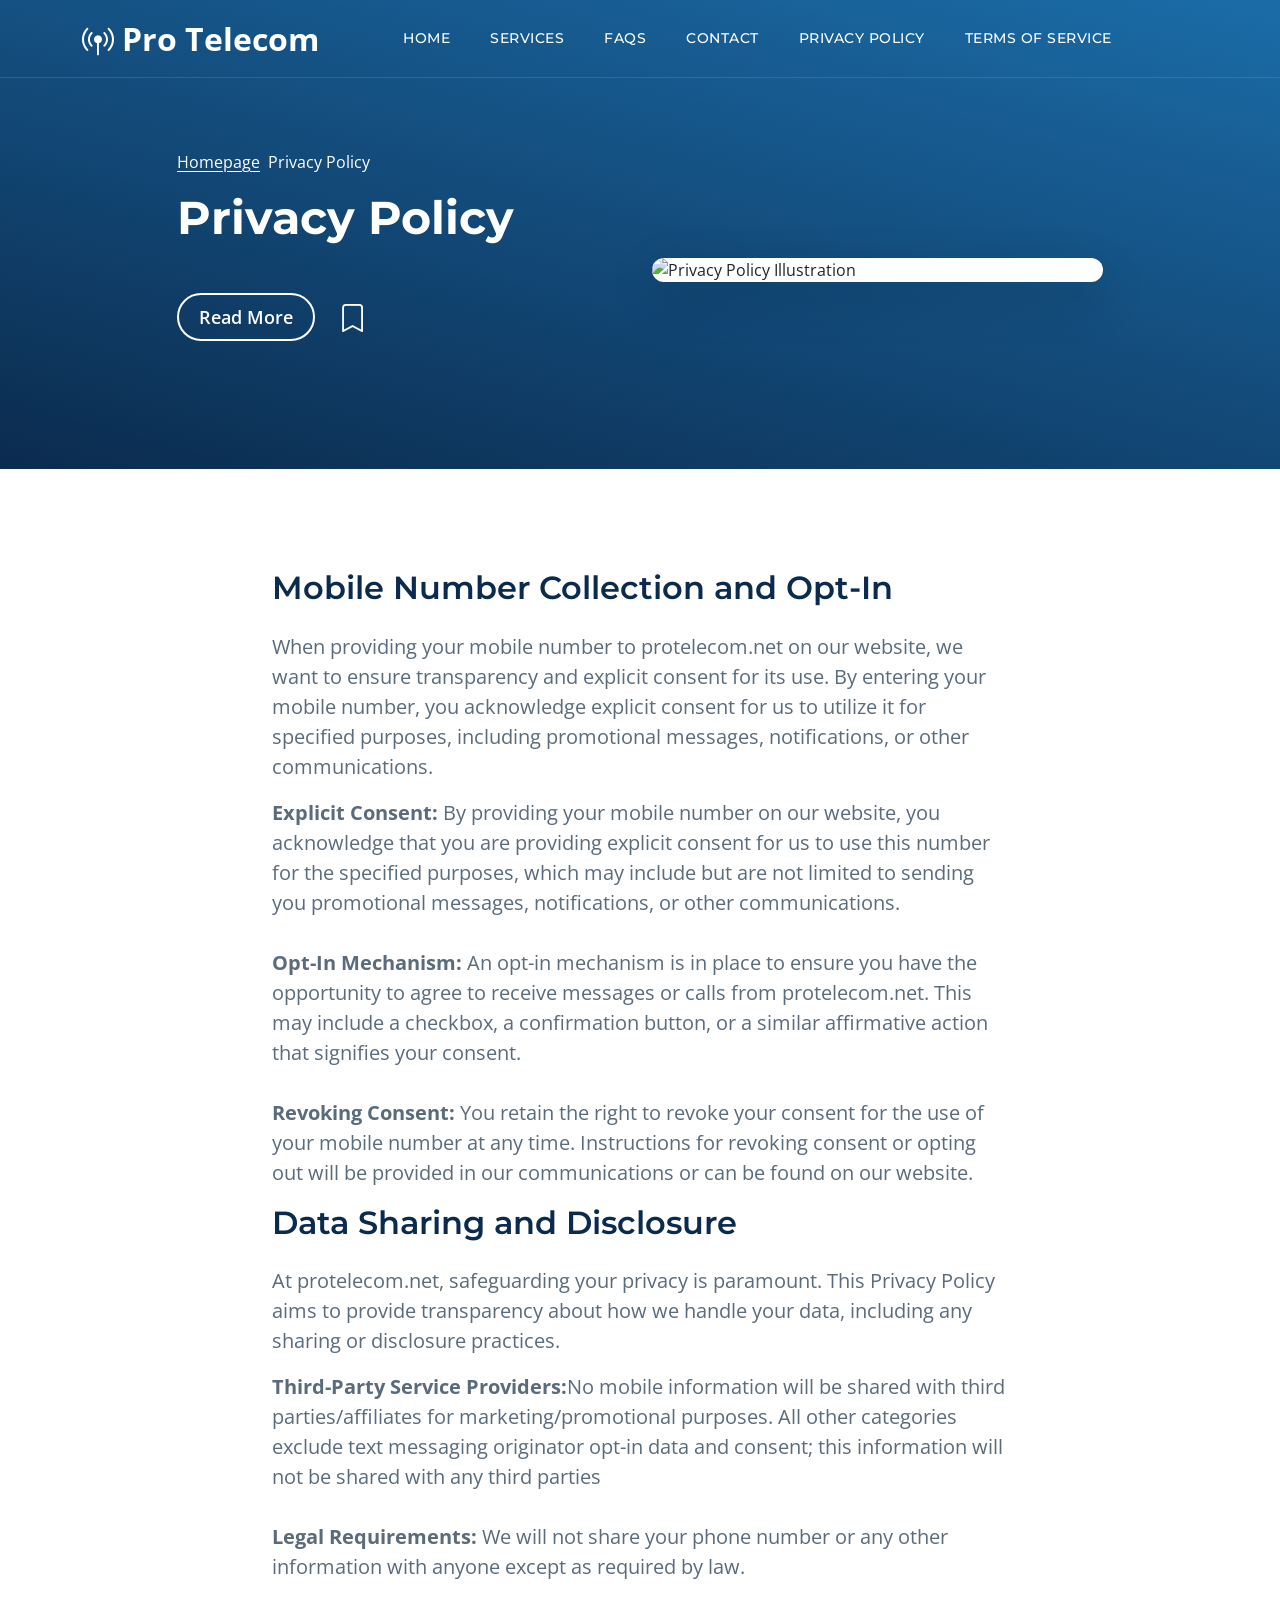
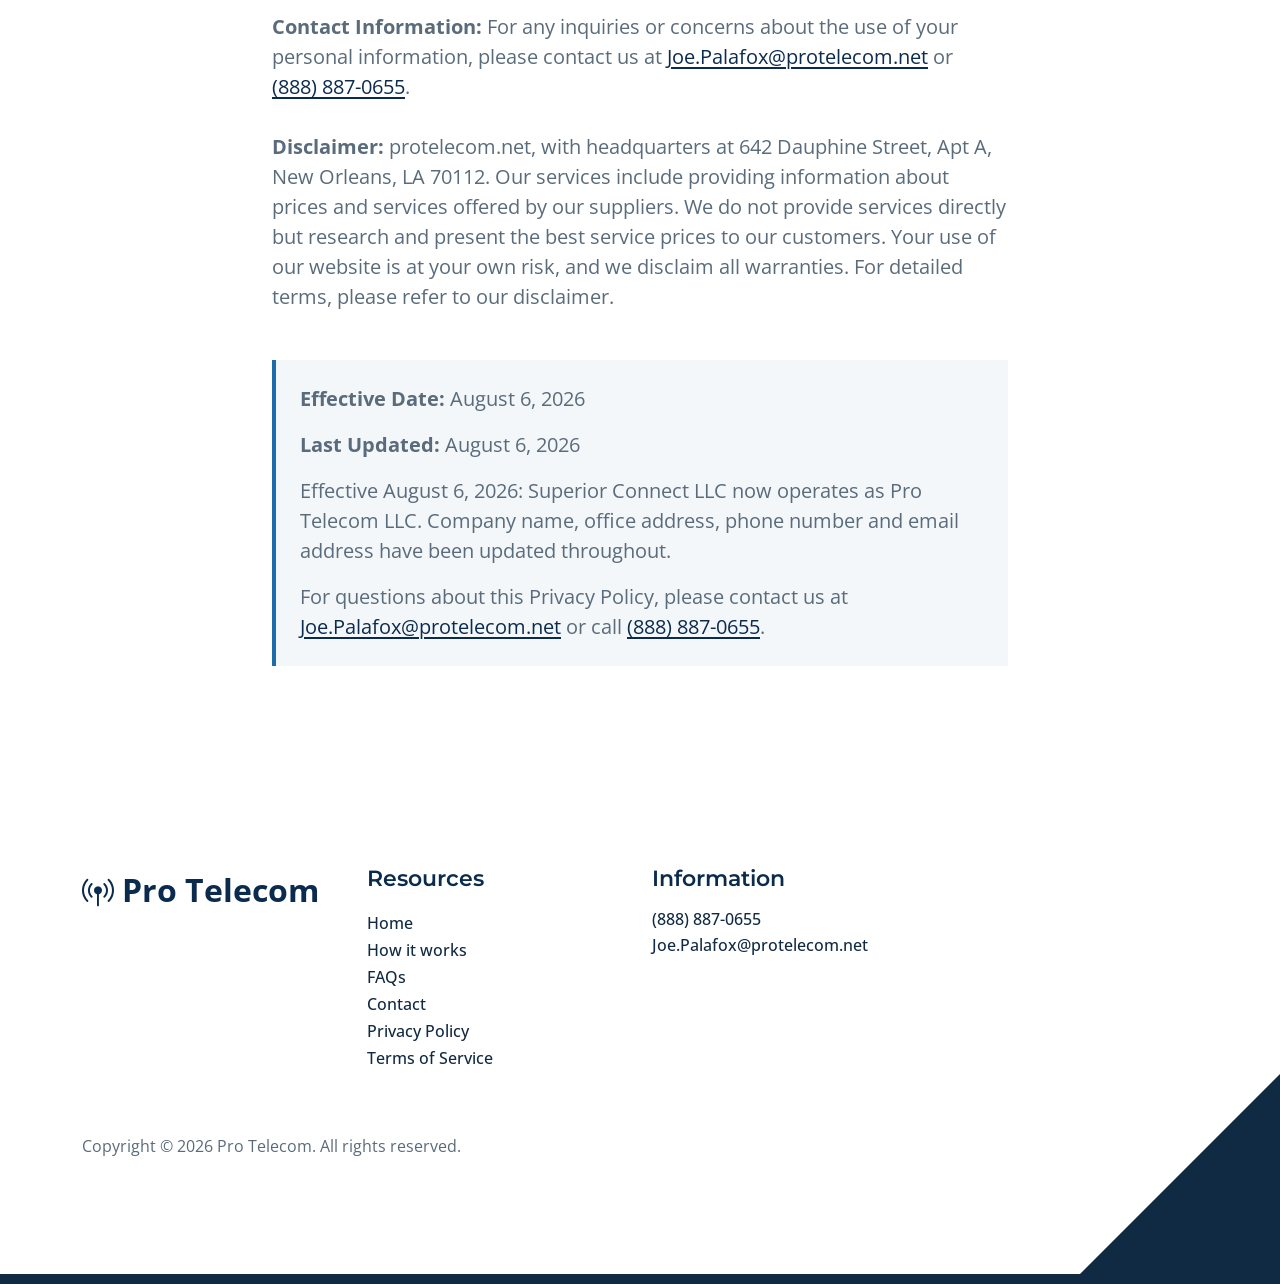
==== Privacy.html @ 8b6235a5 "Added" ====
<!doctype html>
<html lang="en">
<head>
    <meta charset="utf-8">
    <meta name="viewport" content="width=device-width, initial-scale=1">

    <meta name="description" content="Privacy Policy for Pro Telecom - Learn how we protect your personal information, mobile number data, and ensure transparent data collection practices.">
    <meta name="author" content="">

    <title>Privacy Policy - Pro Telecom</title>

    <!-- CSS FILES -->
    <link rel="preconnect" href="https://fonts.googleapis.com/">

    <link rel="preconnect" href="https://fonts.gstatic.com/" crossorigin>

    <link href="https://fonts.googleapis.com/css2?family=Montserrat:wght@500;600;700&amp;family=Open+Sans&amp;display=swap"
        rel="stylesheet">

    <link href="css/bootstrap.min.css" rel="stylesheet">

    <link href="css/bootstrap-icons.css" rel="stylesheet">

    <link href="css/templatemo-topic-listing.css" rel="stylesheet">

</head>

<body id="top">

    <main>

        <nav class="navbar navbar-expand-lg">
            <div class="container">
                <a class="navbar-brand" href="index.html">
                    <i class="bi-broadcast-pin" aria-hidden="true"></i>
                    Pro Telecom
                </a>

               

                <button class="navbar-toggler" type="button" data-bs-toggle="collapse" data-bs-target="#navbarNav" aria-controls="navbarNav" aria-expanded="false" aria-label="Toggle navigation">
                    <span class="navbar-toggler-icon"></span>
                </button>

                <div class="collapse navbar-collapse" id="navbarNav">
                    <ul class="navbar-nav ms-lg-5 me-lg-auto">
                        <li class="nav-item">
                            <a class="nav-link" href="index.html#section_1">Home</a>
                        </li>

                        <li class="nav-item">
                            <a class="nav-link" href="index.html#section_2">Services</a>
                        </li>

                        <li class="nav-item">
                            <a class="nav-link" href="index.html#section_4">FAQs</a>
                        </li>

                        <li class="nav-item">
                            <a class="nav-link" href="index.html#section_5">Contact</a>
                        </li>

                        <li>
                            <a href="Privacy.html" class="nav-link">Privacy Policy</a>
                        </li>

                        <li>
                            <a href="terms.html" class="nav-link">Terms of Service</a>
                        </li>
                    </ul>
                </div>
            </div>
        </nav>


        <header class="site-header d-flex flex-column justify-content-center align-items-center">
            <div class="container">
                <div class="row justify-content-center align-items-center">

                    <div class="col-lg-5 col-12 mb-5">
                        <nav aria-label="breadcrumb">
                            <ol class="breadcrumb">
                                <li class="breadcrumb-item"><a href="index.html">Homepage</a></li>

                                <li class="breadcrumb-item active" aria-current="page">Privacy Policy</li>
                            </ol>
                        </nav>

                        <h2 class="text-white">Privacy Policy</h2>

                        <div class="d-flex align-items-center mt-5">
                            <a href="#topics-detail" class="btn custom-btn custom-border-btn custom-btn-bg-white smoothscroll me-4">Read
                                More</a>

                            <a href="#top" class="custom-icon bi-bookmark smoothscroll"></a>
                        </div>
                    </div>

                    <div class="col-lg-5 col-12">
                        <div class="topics-detail-block bg-white shadow-lg">
                            <img src="images/topics/undraw_Remote_design_team_re_urdx.png"
                                class="topics-detail-block-image img-fluid" alt="Privacy Policy Illustration">
                        </div>
                    </div>

                </div>
            </div>
        </header>


        <section class="topics-detail-section section-padding" id="topics-detail">
            <div class="container">
                <div class="row">

                    <div class="col-lg-8 col-12 m-auto">
                        <h3 class="mb-4">Mobile Number Collection and Opt-In</h3>

                        <p>When providing your mobile number to protelecom.net on our website, we want to ensure
                            transparency and explicit consent for its use. By entering your mobile number, you
                            acknowledge explicit consent for us to utilize it for specified purposes, including
                            promotional messages, notifications, or other communications.</p>
                        <p><b>Explicit Consent: </b>By providing your mobile number on our website, you acknowledge that
                            you are providing explicit consent for us to use this number for the specified purposes,
                            which may include but are not limited to sending you promotional messages, notifications, or
                            other communications.

                            <br><br><b>Opt-In Mechanism:</b> An opt-in mechanism is in place to ensure you have the
                            opportunity to agree to receive messages or calls from protelecom.net. This may include a
                            checkbox, a confirmation button, or a similar affirmative action that signifies your
                            consent.
                            <br><br>
                            <b>Revoking Consent: </b>You retain the right to revoke your consent for the use of your
                            mobile number at any time. Instructions for revoking consent or opting out will be provided
                            in our communications or can be found on our website.
                        </p>
                    </div>
                    <div class="col-lg-8 col-12 m-auto">
                        <h3 class="mb-4">Data Sharing and Disclosure</h3>

                        <p>At protelecom.net, safeguarding your privacy is paramount. This Privacy Policy aims to provide
                            transparency about how we handle your data, including any sharing or disclosure practices.
                        </p>
                        <p>
                            <b>Third-Party Service Providers:</b>No mobile information will be shared with third parties/affiliates for marketing/promotional purposes. All other categories exclude text messaging originator opt-in data and consent; this information will not be shared with any third parties

                            <br>
                            <br><b>Legal Requirements:</b> We will not share your phone number or any other information with anyone except as required by law.
                            <br><br>

                            <b>Contact Information: </b>For any inquiries or concerns about the use of your personal information, please contact us at <a href="mailto:Joe.Palafox@protelecom.net">Joe.Palafox@protelecom.net</a> or <a href="tel:+18888870655">(888) 887-0655</a>.
                            <br><br>

                            <b>Disclaimer: </b>protelecom.net, with headquarters at 642 Dauphine Street, Apt A, New Orleans, LA 70112. Our services include providing information about prices and services offered by our suppliers. We do not provide services directly but research and present the best service prices to our customers. Your use of our website is at your own risk, and we disclaim all warranties. For detailed terms, please refer to our disclaimer.
                        </p>

                        <div class="mt-5 p-4" style="background-color: #F4F7FA; border-left: 4px solid #1B6CA8;">
                            <p><strong>Effective Date:</strong> August 6, 2026</p>
                            <p><strong>Last Updated:</strong> August 6, 2026</p>
                            <p>Effective August 6, 2026: Superior Connect LLC now operates as Pro Telecom LLC. Company name, office address, phone number and email address have been updated throughout.</p>
                            <p class="mb-0">For questions about this Privacy Policy, please contact us at <a href="mailto:Joe.Palafox@protelecom.net">Joe.Palafox@protelecom.net</a> or call <a href="tel:+18888870655">(888) 887-0655</a>.</p>
                        </div>
                    </div>


                </div>
            </div>
        </section>
    </main>

    <footer class="site-footer section-padding">
        <div class="container">
            <div class="row">

                <div class="col-lg-3 col-12 mb-4 pb-2">
                    <a class="navbar-brand mb-2" href="index.html">
                        <i class="bi-broadcast-pin" aria-hidden="true"></i>
                        Pro Telecom
                    </a>
                </div>

                <div class="col-lg-3 col-md-4 col-6">
                    <h6 class="site-footer-title mb-3">Resources</h6>

                    <ul class="site-footer-links">
                        <li class="site-footer-link-item">
                            <a href="index.html" class="site-footer-link">Home</a>
                        </li>

                        <li class="site-footer-link-item">
                            <a href="index.html#section_2" class="site-footer-link">How it works</a>
                        </li>

                        <li class="site-footer-link-item">
                            <a href="index.html#section_4" class="site-footer-link">FAQs</a>
                        </li>

                        <li class="site-footer-link-item">
                            <a href="index.html#section_1" class="site-footer-link">Contact</a>
                        </li>

                        <li class="site-footer-link-item">
                            <a href="Privacy.html" class="site-footer-link">Privacy Policy</a>
                        </li>

                        <li class="site-footer-link-item">
                            <a href="terms.html" class="site-footer-link">Terms of Service</a>
                        </li>
                    </ul>
                </div>

                <div class="col-lg-3 col-md-4 col-8 mb-4 mb-lg-0">
                    <h6 class="site-footer-title mb-3">Information</h6>

                    <p class="text-white d-flex mb-1">
                        <a href="tel:+18888870655" class="site-footer-link">
                            (888) 887-0655
                        </a>
                    </p>

                    <p class="text-white d-flex">
                        <a href="mailto:Joe.Palafox@protelecom.net" class="site-footer-link">
                            Joe.Palafox@protelecom.net
                        </a>
                    </p>
                </div>


                    <p class="copyright-text mt-lg-5 mt-4">Copyright © 2026 Pro Telecom. All rights reserved.
                    
                </div>

            </div>
        </div>
    </footer>

    <!-- JAVASCRIPT FILES -->
    <script src="js/jquery.min.js"></script>
    <script src="js/bootstrap.bundle.min.js"></script>
    <script src="js/jquery.sticky.js"></script>
    <script src="js/custom.js"></script>

</body>


</html>
---- css/templatemo-topic-listing.css ----
/*

TemplateMo 590 topic listing

https://templatemo.com/tm-590-topic-listing

*/

/*---------------------------------------
  CUSTOM PROPERTIES ( VARIABLES )             
-----------------------------------------*/
:root {
  /* ---- Pro Telecom brand palette: Deep Navy + Electric Cyan ---- */
  --white-color:                  #FFFFFF;
  --primary-color:                #0B2B4E;  /* navy  - headings, links, active states */
  --secondary-color:              #102A43;  /* ink   - dark surfaces, footer accents  */
  --section-bg-color:             #102A43;  /* ink   - .section-bg                    */
  --custom-btn-bg-color:          #1B6CA8;  /* blue  - button fill, gradient end      */
  --custom-btn-bg-hover-color:    #00B8D9;  /* cyan  - button hover fill              */
  --dark-color:                   #0B2B4E;  /* navy  - h2-h6                          */
  --p-color:                      #5A6B7C;  /* gray  - body copy                      */
  --border-color:                 #DCE6F0;  /* hairline rules on light surfaces       */
  --link-hover-color:             #1B6CA8;  /* blue  - a:hover on LIGHT surfaces      */

  /* cyan is a surface/border/dark-bg accent only: it is 2.37:1 on white
     and 2.36:1 on the gradient's blue end, so it is never body text there */
  --accent-color:                 #00B8D9;  /* cyan  - accents, borders, dark-bg text */
  --accent-on-dark-color:         #B8F1FA;  /* pale cyan - AA-safe hover on gradient  */
  --gradient-start:               #0B2B4E;
  --gradient-end:                 #1B6CA8;

  --body-font-family:             'Open Sans', sans-serif;
  --title-font-family:            'Montserrat', sans-serif;

  --h1-font-size:                 50px;
  --h2-font-size:                 46px;
  --h3-font-size:                 32px;
  --h4-font-size:                 28px;
  --h5-font-size:                 24px;
  --h6-font-size:                 22px;
  --p-font-size:                  20px;
  --menu-font-size:               14px;
  --btn-font-size:                18px;
  --copyright-font-size:          16px;

  --border-radius-large:          100px;
  --border-radius-medium:         20px;
  --border-radius-small:          10px;

  --font-weight-normal:           400;
  --font-weight-medium:           500;
  --font-weight-semibold:         600;
  --font-weight-bold:             700;
}

body {
  background-color: var(--white-color);
  font-family: var(--body-font-family); 
}


/*---------------------------------------
  TYPOGRAPHY               
-----------------------------------------*/

h2,
h3,
h4,
h5,
h6 {
  color: var(--dark-color);
}

h1,
h2,
h3,
h4,
h5,
h6 {
  font-family: var(--title-font-family); 
  font-weight: var(--font-weight-semibold);
}

h1 {
  font-size: var(--h1-font-size);
  font-weight: var(--font-weight-bold);
}

h2 {
  font-size: var(--h2-font-size);
  font-weight: var(--font-weight-bold);
}

h3 {
  font-size: var(--h3-font-size);
}

h4 {
  font-size: var(--h4-font-size);
}

h5 {
  font-size: var(--h5-font-size);
}

h6 {
  color: var(--primary-color);
  font-size: var(--h6-font-size);
}

p {
  color: var(--p-color);
  font-size: var(--p-font-size);
  font-weight: var(--font-weight-normal);
}

ul li {
  color: var(--p-color);
  font-size: var(--p-font-size);
  font-weight: var(--font-weight-normal);
}

a, 
button {
  touch-action: manipulation;
  transition: all 0.3s;
}

a {
  display: inline-block;
  color: var(--primary-color);
  text-decoration: none;
}

a:hover {
  color: var(--link-hover-color);
}

b,
strong {
  font-weight: var(--font-weight-bold);
}


/*---------------------------------------
  SECTION               
-----------------------------------------*/
.section-padding {
  padding-top: 100px;
  padding-bottom: 100px;
}

.section-bg {
  background-color: var(--section-bg-color);
}

.section-overlay {
  background-image: linear-gradient(15deg, var(--gradient-start) 0%, var(--gradient-end) 100%);
  position: absolute;
  top: 0;
  left: 0;
  pointer-events: none;
  width: 100%;
  height: 100%;
  opacity: 0.85;
}

.section-overlay + .container {
  position: relative;
}

.tab-content {
  background-color: var(--white-color);
  border-radius: var(--border-radius-medium);
}

.nav-tabs {
  border-bottom: 1px solid var(--border-color);
  margin-bottom: 40px;
  justify-content: center;
}

.nav-tabs .nav-link {
  border-radius: 0;
  border-top: 0;
  border-right: 0;
  border-left: 0;
  color: var(--p-color);
  font-family: var(--title-font-family);
  font-size: var(--btn-font-size);
  font-weight: var(--font-weight-medium);
  padding: 15px 25px;
  transition: all 0.3s;
}

.nav-tabs .nav-link:first-child {
  margin-right: 20px;
}

.nav-tabs .nav-item.show .nav-link, 
.nav-tabs .nav-link.active,
.nav-tabs .nav-link:focus, 
.nav-tabs .nav-link:hover {
  border-bottom-color: var(--primary-color);
  color: var(--primary-color);
}


/*---------------------------------------
  CUSTOM ICON COLOR               
-----------------------------------------*/
.custom-icon {
  color: var(--secondary-color);
}


/*---------------------------------------
  CUSTOM BUTTON               
-----------------------------------------*/
.custom-btn {
  background: var(--custom-btn-bg-color);
  border: 2px solid transparent;
  border-radius: var(--border-radius-large);
  color: var(--white-color);
  font-size: var(--btn-font-size);
  font-weight: var(--font-weight-semibold);
  line-height: normal;
  transition: all 0.3s;
  padding: 10px 20px;
}

.custom-btn:hover {
  background: var(--custom-btn-bg-hover-color);
  color: var(--white-color);
}

.custom-border-btn {
  background: transparent;
  border: 2px solid var(--custom-btn-bg-color);
  color: var(--custom-btn-bg-color);
}

.custom-border-btn:hover {
  background: var(--custom-btn-bg-color);
  border-color: transparent;
  color: var(--white-color);
}

.custom-btn-bg-white {
  border-color: var(--white-color);
  color: var(--white-color);
}


/*---------------------------------------
  SITE HEADER              
-----------------------------------------*/
.site-header {
  background-image: linear-gradient(15deg, var(--gradient-start) 0%, var(--gradient-end) 100%);
  padding-top: 150px;
  padding-bottom: 80px;
}

.site-header .container {
  height: 100%;
}

.breadcrumb-item+.breadcrumb-item::before,
.breadcrumb-item a:hover,
.breadcrumb-item.active {
  color: var(--white-color);
}

.site-header .custom-icon {
  color: var(--white-color);
  font-size: var(--h4-font-size);
}

.site-header .custom-icon:hover {
  color: var(--secondary-color);
}


/*---------------------------------------
  NAVIGATION              
-----------------------------------------*/
.sticky-wrapper {
  position: absolute;
  top: 0;
  right: 0;
  left: 0;
}

.sticky-wrapper.is-sticky .navbar {
  background-color: var(--secondary-color);
}

.navbar {
  background: transparent;
  border-bottom: 1px solid rgba(0, 184, 217, 0.35); /* var(--accent-color) @ 35% */
  z-index: 9;
}

.navbar-brand,
.navbar-brand:hover {
  font-size: var(--h3-font-size);
  font-weight: var(--font-weight-bold);
  display: block;
}

.navbar-brand span {
  font-family: var(--title-font-family);
}

.navbar-expand-lg .navbar-nav .nav-link {
  border-radius: var(--border-radius-large);
  margin: 10px;
  padding: 10px;
}

.navbar-nav .nav-link {
  display: inline-block;
  color: var(--white-color);
  font-family: var(--title-font-family); 
  font-size: var(--menu-font-size);
  font-weight: var(--font-weight-medium);
  text-transform: uppercase;
  letter-spacing: 0.5px;
  position: relative;
  padding-top: 15px;
  padding-bottom: 15px;
}

.navbar-nav .nav-link.active, 
.navbar-nav .nav-link:hover {
  color: var(--primary-color);
}

.navbar .dropdown-menu {
  background: var(--white-color);
  box-shadow: 0 1rem 3rem rgba(11, 43, 78, 0.18);
  border: 0;
  display: inherit;
  opacity: 0;
  min-width: 9rem;
  margin-top: 20px;
  padding: 13px 0 10px 0;
  transition: all 0.3s;
  pointer-events: none;
}

.navbar .dropdown-menu::before {
  content: "";
  width: 0;
  height: 0;
  border-left: 20px solid transparent;
  border-right: 20px solid transparent;
  border-bottom: 15px solid var(--white-color);
  position: absolute;
  top: -10px;
  left: 10px;
}

.navbar .dropdown-item {
  display: inline-block;
  color: var(--p-color);
  font-family: var(--title-font-family); 
  font-size: var(--menu-font-size);
  font-weight: var(--font-weight-medium);
  text-transform: uppercase;
  letter-spacing: 0.5px;
  position: relative;
}

.navbar .dropdown-item.active, 
.navbar .dropdown-item:active,
.navbar .dropdown-item:focus, 
.navbar .dropdown-item:hover {
  background: transparent;
  color: var(--primary-color);
}

.navbar .dropdown-toggle::after {
  content: "\f282";
  display: inline-block;
  font-family: bootstrap-icons !important;
  font-size: var(--copyright-font-size);
  font-style: normal;
  font-weight: normal !important;
  font-variant: normal;
  text-transform: none;
  line-height: 1;
  vertical-align: -.125em;
  -webkit-font-smoothing: antialiased;
  -moz-osx-font-smoothing: grayscale;
  position: relative;
  left: 2px;
  border: 0;
}

@media screen and (min-width: 992px) {
  .navbar .dropdown:hover .dropdown-menu {
    opacity: 1;
    margin-top: 0;
    pointer-events: auto;
  }
}

.navbar-icon {
  background: var(--white-color);
  border-radius: var(--border-radius-large);
  display: inline-block;
  font-size: var(--h5-font-size);
  width: 40px;
  height: 40px;
  line-height: 40px;
  text-align: center;
  transition: all 0.3s ease;
}

.navbar-icon:hover {
  background: var(--primary-color);
  color: var(--white-color);
}

.navbar-toggler {
  border: 0;
  padding: 0;
  cursor: pointer;
  margin: 0;
  width: 30px;
  height: 35px;
  outline: none;
}

.navbar-toggler:focus {
  outline: none;
  box-shadow: none;
}

.navbar-toggler[aria-expanded="true"] .navbar-toggler-icon {
  background: transparent;
}

.navbar-toggler[aria-expanded="true"] .navbar-toggler-icon:before,
.navbar-toggler[aria-expanded="true"] .navbar-toggler-icon:after {
  transition: top 300ms 50ms ease, -webkit-transform 300ms 350ms ease;
  transition: top 300ms 50ms ease, transform 300ms 350ms ease;
  transition: top 300ms 50ms ease, transform 300ms 350ms ease, -webkit-transform 300ms 350ms ease;
  top: 0;
}

.navbar-toggler[aria-expanded="true"] .navbar-toggler-icon:before {
  transform: rotate(45deg);
}

.navbar-toggler[aria-expanded="true"] .navbar-toggler-icon:after {
  transform: rotate(-45deg);
}

.navbar-toggler .navbar-toggler-icon {
  background: var(--white-color);
  transition: background 10ms 300ms ease;
  display: block;
  width: 30px;
  height: 2px;
  position: relative;
}

.navbar-toggler .navbar-toggler-icon:before,
.navbar-toggler .navbar-toggler-icon:after {
  transition: top 300ms 350ms ease, -webkit-transform 300ms 50ms ease;
  transition: top 300ms 350ms ease, transform 300ms 50ms ease;
  transition: top 300ms 350ms ease, transform 300ms 50ms ease, -webkit-transform 300ms 50ms ease;
  position: absolute;
  right: 0;
  left: 0;
  background: var(--white-color);
  width: 30px;
  height: 2px;
  content: '';
}

.navbar-toggler .navbar-toggler-icon::before {
  top: -8px;
}

.navbar-toggler .navbar-toggler-icon::after {
  top: 8px;
}


/*---------------------------------------
  HERO        
-----------------------------------------*/
.hero-section {
  background-image: linear-gradient(15deg, var(--gradient-start) 0%, var(--gradient-end) 100%);
  position: relative;
  overflow: hidden;
  padding-top: 150px;
  padding-bottom: 150px;
}

.hero-section .input-group {
  background-color: var(--white-color);
  border-radius: var(--border-radius-large);
  padding: 10px 15px;
}

.hero-section .input-group-text {
  background-color: transparent;
  border: 0;
}

.hero-section input[type="search"] {
  border: 0;
  box-shadow: none;
  margin-bottom: 0;
  padding-left: 0;
}

.hero-section button[type="submit"] {
  background-color: var(--custom-btn-bg-color);
  border: 0;
  border-radius: var(--border-radius-large) !important;
  color: var(--white-color);
  max-width: 150px;
}


/*---------------------------------------
  TOPICS              
-----------------------------------------*/
.featured-section {
  background-color: var(--secondary-color);
  border-radius: 0 0 100px 100px;
  padding-bottom: 100px;
}

.featured-section .row {
  position: relative;
  bottom: 100px;
  margin-bottom: -100px;
}

.custom-block {
  border-radius: var(--border-radius-medium);
  position: relative;
  overflow: hidden;
  padding: 30px;
  transition: all 0.3s ease;
  height: 100%;
}

.custom-block:hover {
  background-color: var(--secondary-color);
  transform: translateY(-3px);
}

.custom-block > a {
  width: 100%;
}

.custom-block-image {
  display: block;
  width: 100%;
  height: 200px;
  object-fit: cover;
  margin-top: 35px;
}

.custom-block .rounded-pill {
  border-radius: 5px !important;
  display: flex;
  justify-content: center;
  text-align: center;
  width: 30px;
  height: 30px;
  line-height: 20px;
}

.custom-block-overlay {
  height: 100%;
  min-height: 350px;
  padding: 0;
}

.custom-block-overlay > a {
  height: 100%;
}

.custom-block-overlay .custom-block-image {
  border-radius: var(--border-radius-medium);
  display: block;
  height: 100%;
  margin-top: 0;
}

.custom-block-overlay-text {
  position: absolute;
  z-index: 2;
  top: 0;
  right: 0;
  left: 0;
  padding: 30px;
}

.social-share {
  position: absolute;
  bottom: 0;
  right: 0;
  left: 0;
  z-index: 2;
  padding: 20px 35px;
}

.social-share .bi-bookmark {
  color: var(--white-color);
  font-size: var(--h5-font-size);
}

.social-share .bi-bookmark:hover {
  color: var(--secondary-color);
}

/* Badge colors. The markup uses .bg-packages and .bg-streaming; Bootstrap's
   .badge sets a white text color but no background, so without these the
   badges render white-on-white. */
.bg-packages {
  background-color: var(--custom-btn-bg-color);
}

.bg-streaming {
  background-color: var(--accent-color);
  color: var(--primary-color);
}


/*---------------------------------------
  TOPICS               
-----------------------------------------*/
.topics-detail-block {
  border-radius: var(--border-radius-medium);
  position: relative;
  overflow: hidden;
}

.topics-detail-block-image {
  display: block;
  border-radius: var(--border-radius-medium);
}

blockquote {
  background-color: var(--section-bg-color);
  border-radius: var(--border-radius-small);
  font-family: var(--title-font-family);
  font-size: var(--h4-font-size);
  font-weight: var(--font-weight-bold);
  display: inline-block;
  text-align: center;
  margin: 30px;
  padding: 40px;
}

.topics-listing-page .site-header {
  padding-bottom: 65px;
}

.custom-block-topics-listing-info {
  margin: 30px 20px 20px 30px;
}

.custom-block-topics-listing {
  height: inherit;
}

.custom-block-topics-listing .custom-block-image {
  width: 200px;
}


/*---------------------------------------
  PAGINATION              
-----------------------------------------*/
.pagination {
  margin-top: 40px;
}

.page-link {
  border: 0;
  border-radius: var(--border-radius-small);
  color: var(--p-color);
  font-family: var(--title-font-family);
  margin: 0 5px;
  padding: 10px 20px;
}

.page-link:hover,
.page-item:first-child .page-link:hover,
.page-item:last-child .page-link:hover {
  background-color: var(--secondary-color);
  color: var(--white-color);
}

.page-item:first-child .page-link {
  margin-right: 10px;
}

.page-item:first-child .page-link,
.page-item:last-child .page-link {
  background-color: var(--section-bg-color);
  border-radius: var(--border-radius-small);
}

.active>.page-link, .page-link.active {
  background-color: var(--secondary-color);
  border-color: var(--secondary-color);
}


/*---------------------------------------
  TIMELINE              
-----------------------------------------*/
.timeline-section {
  background-image: url('../images/colleagues-working-cozy-office-medium-shot.jpg');
  background-repeat: no-repeat;
  background-position: center;
  background-size: cover;
  position: relative;
}

.timeline-container .vertical-scrollable-timeline {
  list-style-type: none;
  position: relative;
  padding-left: 0;
}

.timeline-container .vertical-scrollable-timeline .list-progress {
  width: 8px;
  height: 87%;
  background-color: var(--primary-color);
  position: absolute;
  left: 52px;
  top: 0;
  overflow: hidden;
}

.timeline-container .vertical-scrollable-timeline .list-progress .inner {
  position: absolute;
  right: 0;
  bottom: 0;
  height: 100%;
  background-color: var(--secondary-color);
  width: 100%;
}

.timeline-container .vertical-scrollable-timeline li {
  position: relative;
  padding: 20px 0px 65px 145px;
}

.timeline-container .vertical-scrollable-timeline li:last-child {
  padding-bottom: 0;
}

.timeline-container .vertical-scrollable-timeline li p {
  line-height: 40px;
}

.timeline-container .vertical-scrollable-timeline li p:last-child {
  margin-bottom: 0;
}

.timeline-container .vertical-scrollable-timeline li .icon-holder {
  position: absolute;
  left: 0;
  top: 0;
  width: 104px;
  height: 104px;
  display: flex;
  justify-content: center;
  align-items: center;
  background-color: var(--secondary-color);
  border-radius: 50%;
  z-index: 1;
  transition: 0.4s all;
}

.timeline-container .vertical-scrollable-timeline li .icon-holder::before {
  content: "";
  width: 80px;
  height: 80px;
  border: 4px solid var(--white-color);
  position: absolute;
  background-color: var(--secondary-color);
  border-radius: 50%;
  z-index: -1;
  transition: 0.4s all;
}

.timeline-container .vertical-scrollable-timeline li .icon-holder i {
  font-size: 25px;
  color: var(--white-color);
}

.timeline-container .vertical-scrollable-timeline li::before {
  content: "";
  position: absolute;
  height: 100%;
  width: 8px;
  background-color: transparent;
  left: 52px;
  z-index: 0;
}

.timeline-container .vertical-scrollable-timeline li.active .icon-holder {
  background-color: var(--primary-color);
}

.timeline-container .vertical-scrollable-timeline li.active .icon-holder::before {
  background-color: var(--primary-color);
}


/*---------------------------------------
  FAQs              
-----------------------------------------*/
.faq-section .accordion-item {
  border: 0;
}

.faq-section .accordion-button {
  font-size: var(--h6-font-size);
  font-weight: var(--font-weight-semibold);
}

.faq-section .accordion-item:first-of-type .accordion-button {
  border-radius: var(--border-radius-large);
}

.faq-section .accordion-button:not(.collapsed) {
  border-radius: var(--border-radius-large);
  box-shadow: none;
  color: var(--primary-color);
}

.faq-section .accordion-body {
  color: var(--p-color);
  font-size: var(--btn-font-size);
  line-height: 40px;
}

/*---------------------------------------
  NEWSLETTER               
-----------------------------------------*/
.newsletter-image {
  border-radius: var(--border-radius-medium);
}


/*---------------------------------------
  CONTACT               
-----------------------------------------*/
.google-map {
  border-radius: var(--border-radius-medium);
}

.contact-form .form-floating>textarea {
  border-radius: var(--border-radius-medium);
  height: 150px;
}


/*---------------------------------------
  SUBSCRIBE FORM               
-----------------------------------------*/
.subscribe-form-wrap {
  padding: 50px;
}

.subscribe-form {
  width: 95%;
}


/*---------------------------------------
  CUSTOM FORM               
-----------------------------------------*/
.custom-form .form-control {
  border-radius: var(--border-radius-large);
  color: var(--p-color);
  margin-bottom: 24px;
  padding-top: 13px;
  padding-bottom: 13px;
  padding-left: 20px;
  outline: none;
}

.form-floating>label {
  padding-left: 20px;
}

.custom-form button[type="submit"] {
  background: var(--custom-btn-bg-color);
  border: none;
  border-radius: var(--border-radius-large);
  color: var(--white-color);
  font-family: var(--title-font-family);
  font-size: var(--p-font-size);
  font-weight: var(--font-weight-semibold);
  transition: all 0.3s;
  margin-bottom: 0;
}

.custom-form button[type="submit"]:hover,
.custom-form button[type="submit"]:focus {
  background: var(--custom-btn-bg-hover-color);
  border-color: transparent;
}


/*---------------------------------------
  SITE FOOTER              
-----------------------------------------*/
.site-footer {
  border-bottom: 10px solid var(--secondary-color);
  position: relative;
}

.site-footer::after {
  content: "";
  position: absolute;
  bottom: 0;
  right: 0;
  width: 0;
  height: 0;
  border-style: solid;
  border-width: 0 0 200px 200px;
  border-color: transparent transparent var(--secondary-color) transparent;
  pointer-events: none;
}

.site-footer-title {
  color: var(--primary-color); 
}

.site-footer .dropdown-menu {
  padding: 0;
}

.site-footer .dropdown-item {
  color: var(--p-color);
  font-size: var(--menu-font-size);
  font-weight: var(--font-weight-medium);
  padding: 4px 18px;
}

.site-footer .dropdown-item:hover {
  background-color: transparent;
  color: var(--primary-color);
}

.site-footer .dropdown-menu li:first-child .dropdown-item {
  padding-top: 10px;
}

.site-footer .dropdown-menu li:last-child .dropdown-item {
  padding-bottom: 12px;
}

.site-footer .dropdown-toggle {
  background-color: var(--secondary-color);
  border-color: var(--white-color);
}

.site-footer .dropdown-toggle:hover {
  background-color: var(--primary-color);
  border-color: transparent;
}

.site-footer-links {
  padding-left: 0;
}

.site-footer-link-item {
  display: block;
  list-style: none;
  line-height: normal;
}

.site-footer-link {
  color: var(--secondary-color);
  font-size: var(--copyright-font-size);
  font-weight: var(--font-weight-medium);
  line-height: normal;
}

.copyright-text {
  font-size: var(--copyright-font-size);
}


/*---------------------------------------
  SOCIAL ICON               
-----------------------------------------*/
.social-icon {
  margin: 0;
  padding: 0;
}

.social-icon-item {
  list-style: none;
  display: inline-block;
  vertical-align: top;
}

.social-icon-link {
  background: var(--secondary-color);
  border-radius: var(--border-radius-large);
  color: var(--white-color);
  font-size: var(--copyright-font-size);
  display: block;
  margin-right: 10px;
  text-align: center;
  width: 35px;
  height: 35px;
  line-height: 36px;
  transition: background 0.2s, color 0.2s;
}

.social-icon-link:hover {
  background: var(--primary-color);
  color: var(--white-color);
}


/*---------------------------------------
  RESPONSIVE STYLES               
-----------------------------------------*/
@media screen and (max-width: 991px) {
  h1 {
    font-size: 48px;
  }

  h2 {
    font-size: 36px;
  }

  h3 {
    font-size: 32px;
  }

  h4 {
    font-size: 28px;
  }

  h5 {
    font-size: 20px;
  }

  h6 {
    font-size: 18px;
  }

  .section-padding {
    padding-top: 50px;
    padding-bottom: 50px;
  }
  
  .navbar {
    background-color: var(--secondary-color);
  }

  .navbar-nav .dropdown-menu {
    position: relative;
    left: 10px;
    opacity: 1;
    pointer-events: auto;
    max-width: 155px;
    margin-top: 10px;
    margin-bottom: 15px;
  }

  .navbar-expand-lg .navbar-nav {
    padding-bottom: 20px;
  }

  .navbar-expand-lg .navbar-nav .nav-link {
    padding: 0;
  }

  .nav-tabs .nav-link:first-child {
    margin-right: 5px;
  }

  .nav-tabs .nav-link {
    font-size: var(--copyright-font-size);
    padding: 10px;
  }

  .featured-section {
    border-radius: 0 0 80px 80px;
    padding-bottom: 50px;
  }

  .custom-block-topics-listing .custom-block-image {
    width: auto;
  }

  .custom-block-topics-listing > .d-flex,
  .custom-block-topics-listing-info,
  .custom-block-topics-listing a {
    flex-direction: column;
  }

  .timeline-container .vertical-scrollable-timeline .list-progress {
    height: 75%;
  }

  .timeline-container .vertical-scrollable-timeline li {
    padding-left: 135px;
  }

  .subscribe-form-wrap {
    padding-top: 30px;
    padding-bottom: 0;
  }
}

@media screen and (max-width: 480px) {
  h1 {
    font-size: 36px;
  }

  h2 {
    font-size: 28px;
  }

  h3 {
    font-size: 26px;
  }

  h4 {
    font-size: 22px;
  }

  h5 {
    font-size: 20px;
  }
}



/*---------------------------------------
  PRO TELECOM THEME OVERRIDES
  Navy/cyan palette adjustments. Placed last so they win ties on
  source order. Cyan (#00B8D9) is 2.37:1 on white and 2.36:1 on the
  gradient's blue end, so it is used as a surface, border and
  dark-background accent only -- never as text on a light surface.
-----------------------------------------*/

/* Text on the brand gradient (hero + site-header) */
.hero-section p,
.hero-section h3,
.hero-section h5 {
  color: var(--white-color);
}

.link-on-dark,
.site-header .breadcrumb-item a {
  color: var(--white-color);
  text-decoration: underline;
  text-underline-offset: 3px;
}

.link-on-dark:hover,
.site-header .breadcrumb-item a:hover {
  color: var(--accent-on-dark-color);
}

/* Was ink-on-gradient, i.e. invisible */
.site-header .custom-icon:hover {
  color: var(--accent-color);
}

/* Prose links on light surfaces. The underline is kept so the link cue
   does not depend on color alone (WCAG 1.4.1). */
.topics-detail-section p a,
.topics-detail-section li a {
  color: var(--primary-color);
  text-decoration: underline;
  text-underline-offset: 3px;
}

.topics-detail-section p a:hover,
.topics-detail-section li a:hover {
  color: var(--link-hover-color);
}

/* Brand lockup. bootstrap.min.css has been hand-edited to hard-set
   --bs-navbar-brand-color to white, which left the footer wordmark
   white-on-white, so both placements are set explicitly here. */
.navbar .navbar-brand,
.navbar .navbar-brand:hover,
.navbar .navbar-brand:focus {
  color: var(--white-color);
}

.site-footer .navbar-brand,
.site-footer .navbar-brand:hover,
.site-footer .navbar-brand:focus {
  color: var(--primary-color);
}

/* The navbar sits on the top of the gradient, which is the #1B6CA8 end.
   Cyan is only 2.36:1 there, so the paler tint is used instead (4.53:1). */
.navbar-nav .nav-link.active,
.navbar-nav .nav-link:hover {
  color: var(--accent-on-dark-color);
}

/* Dark section surface (index.html #section_5) */
.section-bg h2,
.section-bg h3,
.section-bg h4,
.section-bg h5,
.section-bg h6,
.section-bg p,
.section-bg span {
  color: var(--white-color);
}

.section-bg .site-footer-link {
  color: var(--accent-color);
}

.section-bg .site-footer-link:hover {
  color: var(--white-color);
}

.section-bg hr {
  border-color: rgba(255, 255, 255, .25);
  opacity: 1;
}

/* Cards invert to the ink surface on hover.
   Bootstrap's .bg-white utility is declared !important, so the template's
   own .custom-block:hover background never actually applied and the cards
   stayed white. The override below restores the intended invert; without
   it the white hover text would be invisible on the still-white card. */
.custom-block.bg-white:hover {
  background-color: var(--secondary-color) !important;
}

.custom-block:hover h5,
.custom-block:hover p {
  color: var(--white-color);
}

/* Badges carrying a text label (e.g. "330+ Channels") overflowed the card
   and were clipped by .custom-block's overflow:hidden */
.custom-block .badge {
  white-space: normal;
  flex-shrink: 0;
  max-width: 40%;
}

/* White on cyan is 2.37:1, so button text flips to navy on hover
   rather than dimming the accent */
.custom-btn:hover,
.custom-form button[type="submit"]:hover,
.custom-form button[type="submit"]:focus {
  color: var(--primary-color);
}

/* Retint Bootstrap's stock accordion blue (#0c63e4 / #e7f1ff) */
.faq-section .accordion {
  --bs-accordion-active-bg: #EAF2FA;
  --bs-accordion-btn-active-icon: url("data:image/svg+xml,%3csvg xmlns='http://www.w3.org/2000/svg' viewBox='0 0 16 16' fill='%230B2B4E'%3e%3cpath fill-rule='evenodd' d='M1.646 4.646a.5.5 0 0 1 .708 0L8 10.293l5.646-5.647a.5.5 0 0 1 .708.708l-6 6a.5.5 0 0 1-.708 0l-6-6a.5.5 0 0 1 0-.708z'/%3e%3c/svg%3e");
}

/* The coral in this illustration is a near-complement of the cyan accent */
.faq-section .faq-image {
  filter: saturate(.45) contrast(1.05);
}

/* .site-footer::after paints a 200px triangle over the copyright line */
.copyright-text {
  position: relative;
  z-index: 1;
}
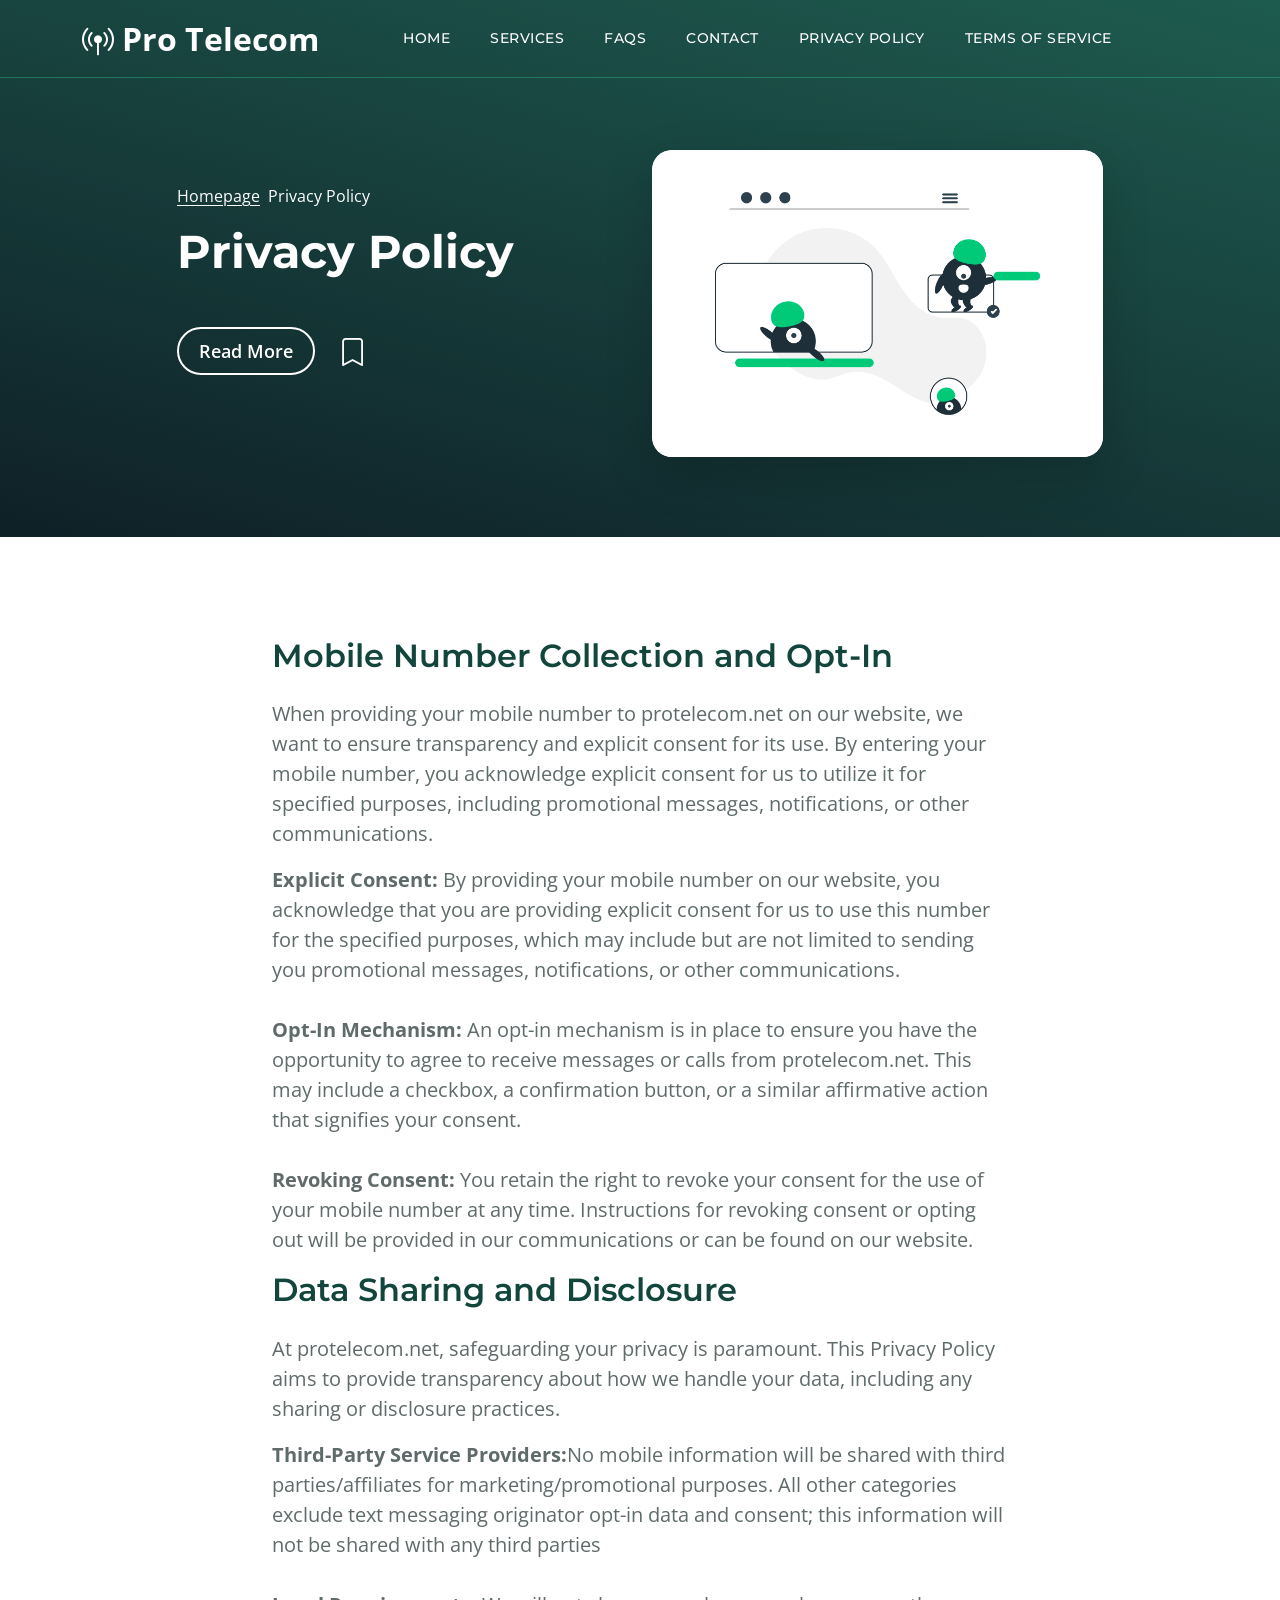
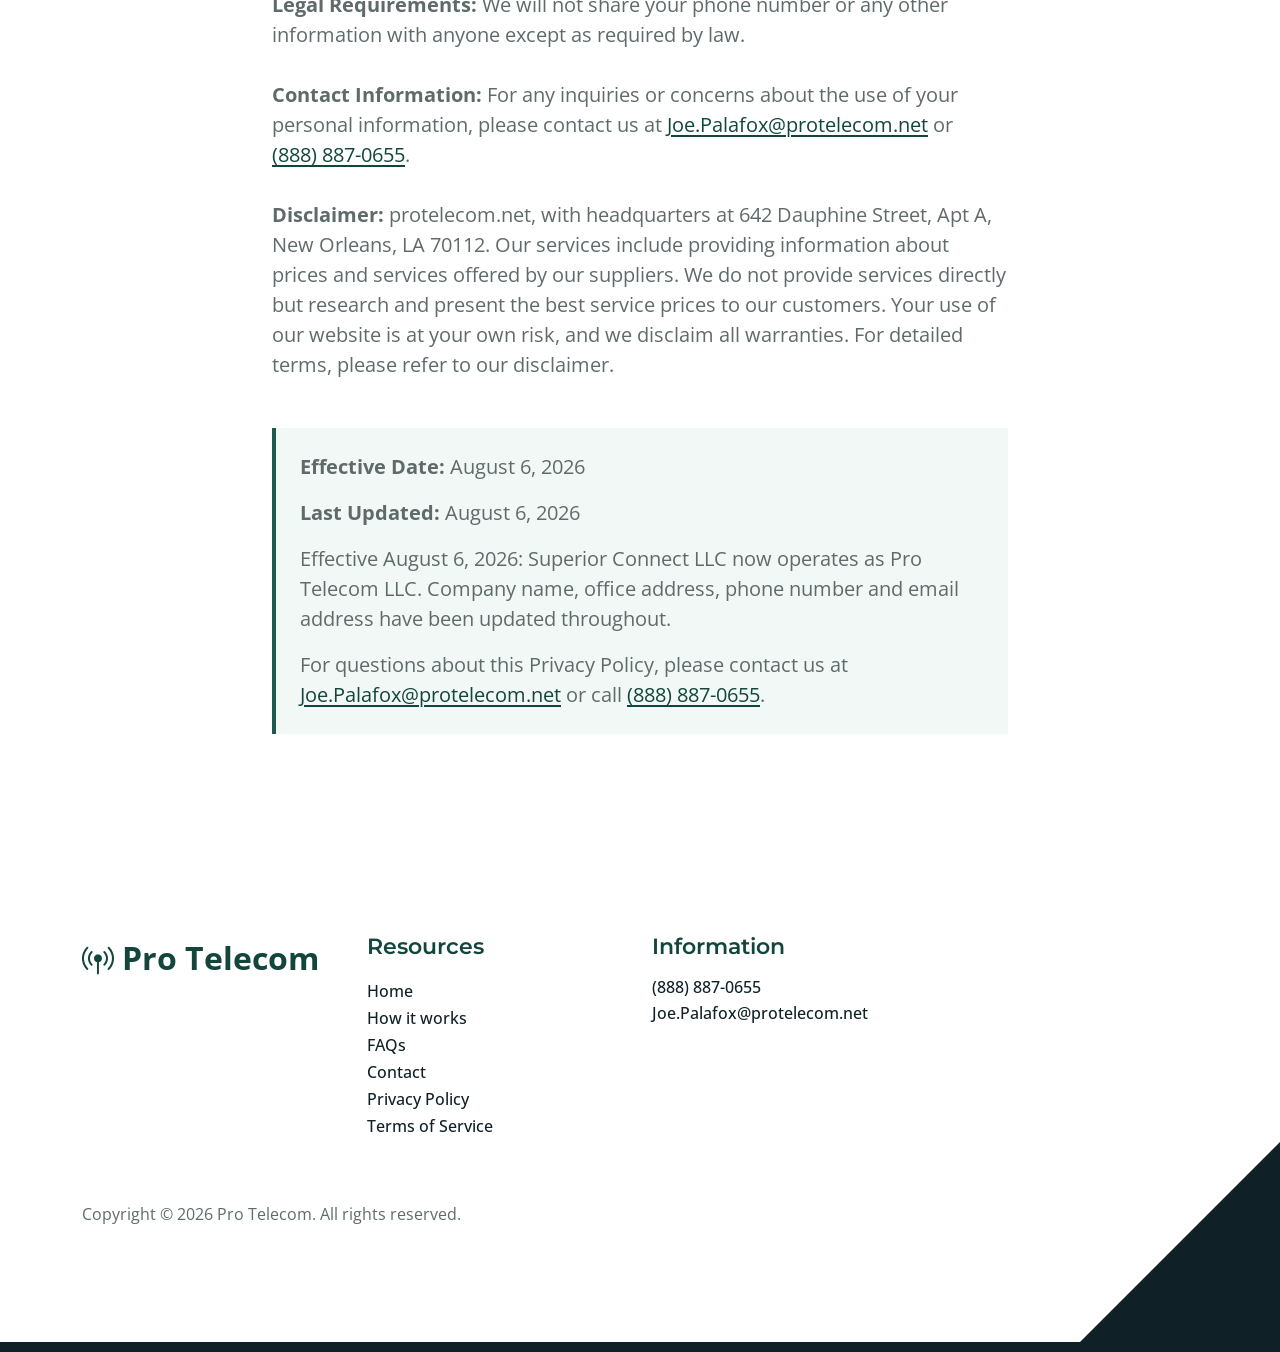
==== commit db4ce0b8: "updated" ====
--- a/Privacy.html
+++ b/Privacy.html
@@ -153,7 +153,7 @@
                             <b>Disclaimer: </b>protelecom.net, with headquarters at 642 Dauphine Street, Apt A, New Orleans, LA 70112. Our services include providing information about prices and services offered by our suppliers. We do not provide services directly but research and present the best service prices to our customers. Your use of our website is at your own risk, and we disclaim all warranties. For detailed terms, please refer to our disclaimer.
                         </p>
 
-                        <div class="mt-5 p-4" style="background-color: #F4F7FA; border-left: 4px solid #1B6CA8;">
+                        <div class="mt-5 p-4" style="background-color: #F2F8F5; border-left: 4px solid #1E5B4F;">
                             <p><strong>Effective Date:</strong> August 6, 2026</p>
                             <p><strong>Last Updated:</strong> August 6, 2026</p>
                             <p>Effective August 6, 2026: Superior Connect LLC now operates as Pro Telecom LLC. Company name, office address, phone number and email address have been updated throughout.</p>
--- a/css/templatemo-topic-listing.css
+++ b/css/templatemo-topic-listing.css
@@ -10,24 +10,25 @@
   CUSTOM PROPERTIES ( VARIABLES )             
 -----------------------------------------*/
 :root {
-  /* ---- Pro Telecom brand palette: Deep Navy + Electric Cyan ---- */
+  /* ---- Pro Telecom brand palette: Midnight + Emerald ---- */
   --white-color:                  #FFFFFF;
-  --primary-color:                #0B2B4E;  /* navy  - headings, links, active states */
-  --secondary-color:              #102A43;  /* ink   - dark surfaces, footer accents  */
-  --section-bg-color:             #102A43;  /* ink   - .section-bg                    */
-  --custom-btn-bg-color:          #1B6CA8;  /* blue  - button fill, gradient end      */
-  --custom-btn-bg-hover-color:    #00B8D9;  /* cyan  - button hover fill              */
-  --dark-color:                   #0B2B4E;  /* navy  - h2-h6                          */
-  --p-color:                      #5A6B7C;  /* gray  - body copy                      */
-  --border-color:                 #DCE6F0;  /* hairline rules on light surfaces       */
-  --link-hover-color:             #1B6CA8;  /* blue  - a:hover on LIGHT surfaces      */
-
-  /* cyan is a surface/border/dark-bg accent only: it is 2.37:1 on white
-     and 2.36:1 on the gradient's blue end, so it is never body text there */
-  --accent-color:                 #00B8D9;  /* cyan  - accents, borders, dark-bg text */
-  --accent-on-dark-color:         #B8F1FA;  /* pale cyan - AA-safe hover on gradient  */
-  --gradient-start:               #0B2B4E;
-  --gradient-end:                 #1B6CA8;
+  --primary-color:                #12463C;  /* emerald - headings, links, active states */
+  --secondary-color:              #0F2027;  /* slate   - dark surfaces, footer accents  */
+  --section-bg-color:             #0F2027;  /* slate   - .section-bg                    */
+  --custom-btn-bg-color:          #1E5B4F;  /* green   - button fill, gradient end      */
+  --custom-btn-bg-hover-color:    #34D399;  /* mint    - button hover fill              */
+  --dark-color:                   #12463C;  /* emerald - h2-h6                          */
+  --p-color:                      #5F6B6A;  /* gray    - body copy                      */
+  --border-color:                 #DCE8E3;  /* hairline rules on light surfaces         */
+  --link-hover-color:             #1E5B4F;  /* green   - a:hover on LIGHT surfaces      */
+
+  /* Mint is a surface, border and dark-background accent only. It is 1.92:1
+     on white and only 4.10:1 on the gradient's green end, so text sitting on
+     the gradient uses the paler tint below (6.15:1) instead. */
+  --accent-color:                 #34D399;  /* mint      - accents, borders, on slate  */
+  --accent-on-dark-color:         #A7F3D0;  /* pale mint - AA-safe text on the gradient */
+  --gradient-start:               #0F2027;
+  --gradient-end:                 #1E5B4F;
 
   --body-font-family:             'Open Sans', sans-serif;
   --title-font-family:            'Montserrat', sans-serif;
@@ -297,7 +298,7 @@
 
 .navbar {
   background: transparent;
-  border-bottom: 1px solid rgba(0, 184, 217, 0.35); /* var(--accent-color) @ 35% */
+  border-bottom: 1px solid rgba(52, 211, 153, 0.35); /* var(--accent-color) @ 35% */
   z-index: 9;
 }
 
@@ -338,7 +339,7 @@
 
 .navbar .dropdown-menu {
   background: var(--white-color);
-  box-shadow: 0 1rem 3rem rgba(11, 43, 78, 0.18);
+  box-shadow: 0 1rem 3rem rgba(15, 32, 39, 0.18);
   border: 0;
   display: inherit;
   opacity: 0;
@@ -1153,9 +1154,9 @@
 
 /*---------------------------------------
   PRO TELECOM THEME OVERRIDES
-  Navy/cyan palette adjustments. Placed last so they win ties on
-  source order. Cyan (#00B8D9) is 2.37:1 on white and 2.36:1 on the
-  gradient's blue end, so it is used as a surface, border and
+  Midnight/emerald palette adjustments. Placed last so they win ties on
+  source order. Mint (#34D399) is 1.92:1 on white and 4.10:1 on the
+  gradient's green end, so it is used as a surface, border and
   dark-background accent only -- never as text on a light surface.
 -----------------------------------------*/
 
@@ -1212,8 +1213,8 @@
   color: var(--primary-color);
 }
 
-/* The navbar sits on the top of the gradient, which is the #1B6CA8 end.
-   Cyan is only 2.36:1 there, so the paler tint is used instead (4.53:1). */
+/* The navbar sits on the top of the gradient, which is the #1E5B4F end.
+   Mint is only 4.10:1 there, so the paler tint is used instead (6.15:1). */
 .navbar-nav .nav-link.active,
 .navbar-nav .nav-link:hover {
   color: var(--accent-on-dark-color);
@@ -1265,7 +1266,7 @@
   max-width: 40%;
 }
 
-/* White on cyan is 2.37:1, so button text flips to navy on hover
+/* White on mint is 1.92:1, so button text flips to deep emerald on hover
    rather than dimming the accent */
 .custom-btn:hover,
 .custom-form button[type="submit"]:hover,
@@ -1275,15 +1276,22 @@
 
 /* Retint Bootstrap's stock accordion blue (#0c63e4 / #e7f1ff) */
 .faq-section .accordion {
-  --bs-accordion-active-bg: #EAF2FA;
-  --bs-accordion-btn-active-icon: url("data:image/svg+xml,%3csvg xmlns='http://www.w3.org/2000/svg' viewBox='0 0 16 16' fill='%230B2B4E'%3e%3cpath fill-rule='evenodd' d='M1.646 4.646a.5.5 0 0 1 .708 0L8 10.293l5.646-5.647a.5.5 0 0 1 .708.708l-6 6a.5.5 0 0 1-.708 0l-6-6a.5.5 0 0 1 0-.708z'/%3e%3c/svg%3e");
-}
-
-/* The coral in this illustration is a near-complement of the cyan accent */
+  --bs-accordion-active-bg: #E8F5F0;
+  --bs-accordion-btn-active-icon: url("data:image/svg+xml,%3csvg xmlns='http://www.w3.org/2000/svg' viewBox='0 0 16 16' fill='%2312463C'%3e%3cpath fill-rule='evenodd' d='M1.646 4.646a.5.5 0 0 1 .708 0L8 10.293l5.646-5.647a.5.5 0 0 1 .708.708l-6 6a.5.5 0 0 1-.708 0l-6-6a.5.5 0 0 1 0-.708z'/%3e%3c/svg%3e");
+}
+
+/* The coral in this illustration is a near-complement of the mint accent */
 .faq-section .faq-image {
   filter: saturate(.45) contrast(1.05);
 }
 
+/* The unDraw illustration ships with an azure accent. Rotating the hue into
+   the emerald family costs nothing: the rest of the artwork is achromatic,
+   so hue-rotate leaves it untouched. */
+.topics-detail-block-image {
+  filter: hue-rotate(-45deg);
+}
+
 /* .site-footer::after paints a 200px triangle over the copyright line */
 .copyright-text {
   position: relative;
